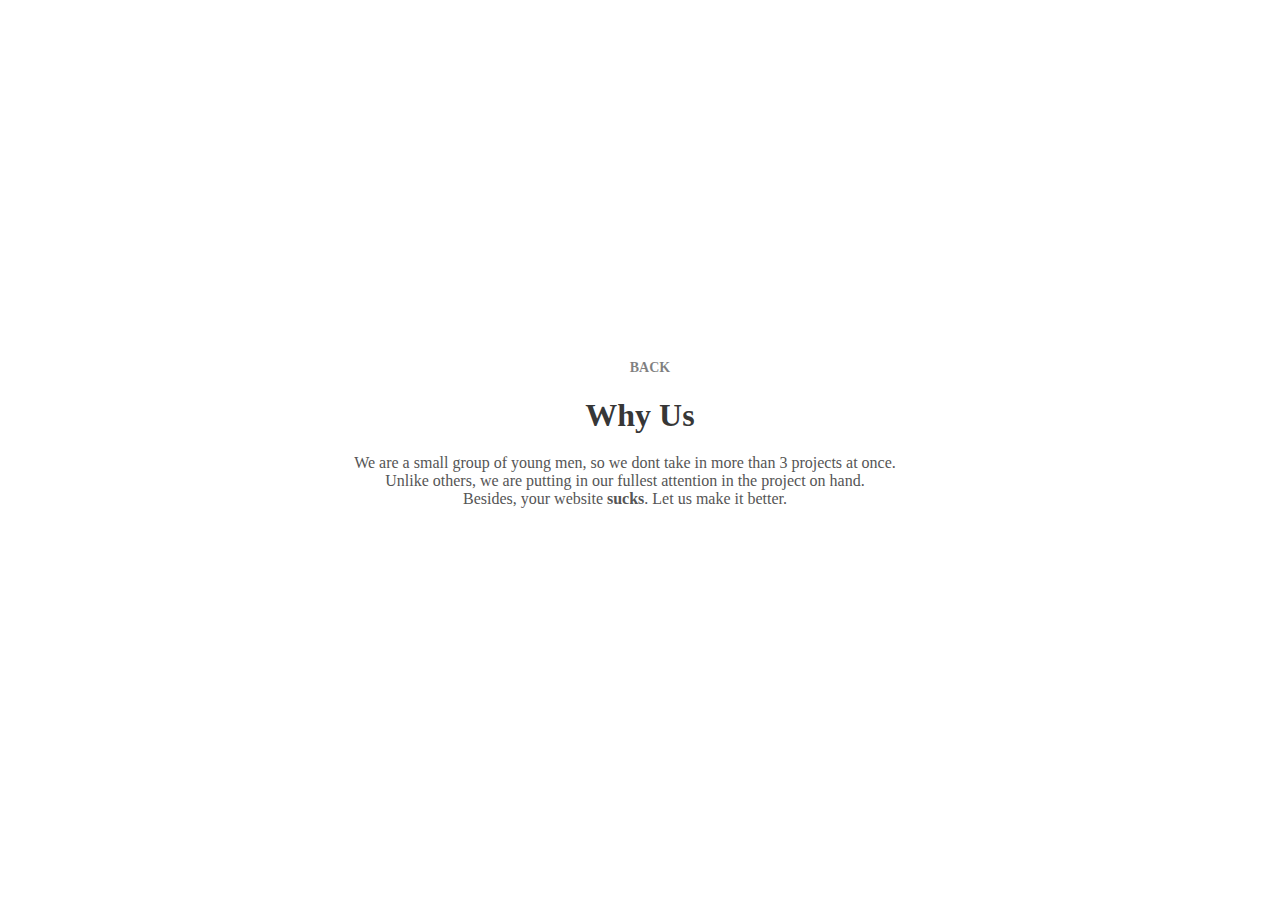
==== whyUs.html @ 7f8d686f "Edited some text" ====
<!DOCTYPE html>
<html >
  <head>
    <meta charset="UTF-8">
    <title>Greatkia - Why Us</title>
    
    
    <link rel="stylesheet" href="css/normalize.css">

    
        <link rel="stylesheet" href="css/style.css">

    
    
    
  </head>

  <body>

    
<body>
  <header>
      
    <nav>
        <a href="..\index.html">back </a>
    </nav>
      
    <h1>Why Us</h1>
    <p>We are a small group of young men, so we dont take in more than 3 projects at once. <br>
    Unlike others, we are putting in our fullest attention in the project on hand. <br>
    Besides, your website <strong>sucks</strong>. Let us make it better.</p>
  </header>

</body>
    <script src='http://cdnjs.cloudflare.com/ajax/libs/jquery/2.1.3/jquery.min.js'></script>

  </body>
</html>
---- css/style.css ----
header {
  height: 100vh;
<<<<<<< HEAD
  background-image: url("..\bg.jpeg");
=======
  background-image: url("../bg.jpeg");
>>>>>>> master
  background-size: cover;
  background-position: center;
/*  margin-bottom: 50px;*/
  display: -webkit-box;
  display: -webkit-flex;
  display: -ms-flexbox;
  display: flex;
  -webkit-box-orient: vertical;
  -webkit-box-direction: normal;
  -webkit-flex-direction: column;
      -ms-flex-direction: column;
          flex-direction: column;
  -webkit-box-pack: center;
  -webkit-justify-content: center;
      -ms-flex-pack: center;

          justify-content: center;
  -webkit-box-align: center;
  -webkit-align-items: center;
      -ms-flex-align: center;
          align-items: center;
  text-align: center;

}

h1 {
    color: rgba(0,0,0,0.8);
    font-size: 2em;
    margin-bottom: 0;
}

h3 {
    margin-top: 0;
    font-size: 1.3em;
}

a {
    text-decoration: none;
    color: rgba(0,0,0,0.5);
}

a:hover {
    color: rgba(0,0,0,1);
}

.mySlides {
    display:none;
}

nav a {
    display: inline-block;
    margin-left: 20px;
    color: rgba(0,0,0,0.5);
    font-size: 14px;
    font-weight: 700;
    text-transform: uppercase;
}

p {
 
  margin: 20px 50px 50px 20px;
  color: #555;
}
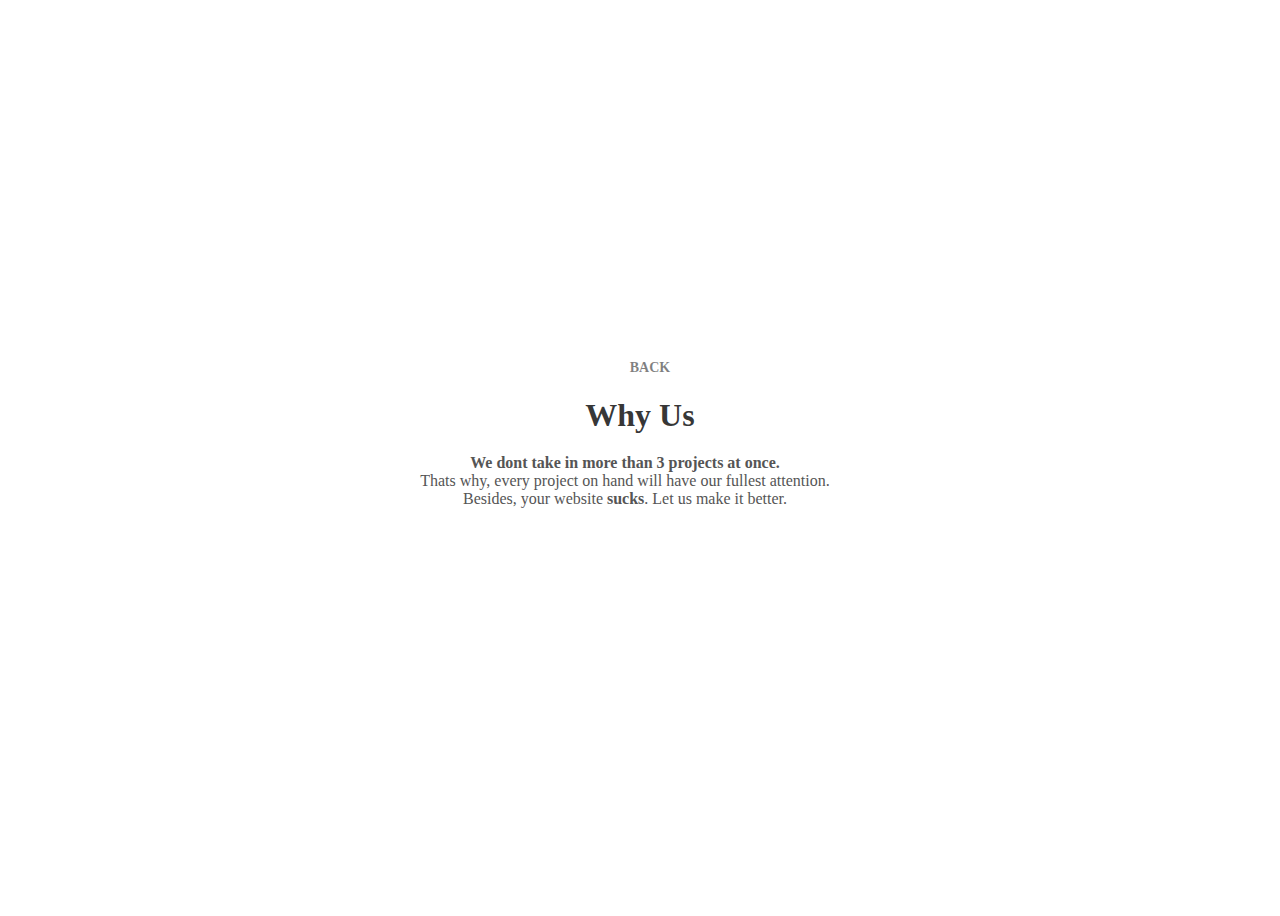
==== commit b74bc549: "Edit some <p> texts" ====
--- a/whyUs.html
+++ b/whyUs.html
@@ -3,31 +3,32 @@
   <head>
     <meta charset="UTF-8">
     <title>Greatkia - Why Us</title>
-    
-    
+
+
     <link rel="stylesheet" href="css/normalize.css">
 
-    
+
         <link rel="stylesheet" href="css/style.css">
 
-    
-    
-    
+
+
+
   </head>
 
   <body>
 
-    
+
 <body>
   <header>
+
+    <nav>
       
-    <nav>
-        <a href="..\index.html">back </a>
+        <a href="../index.html">back </a>
     </nav>
-      
+
     <h1>Why Us</h1>
-    <p>We are a small group of young men, so we dont take in more than 3 projects at once. <br>
-    Unlike others, we are putting in our fullest attention in the project on hand. <br>
+    <p><strong>We dont take in more than 3 projects at once.</strong><br>
+    Thats why, every project on hand will have our fullest attention.<br>
     Besides, your website <strong>sucks</strong>. Let us make it better.</p>
   </header>
 
--- a/css/style.css
+++ b/css/style.css
@@ -1,10 +1,6 @@
 header {
   height: 100vh;
-<<<<<<< HEAD
-  background-image: url("..\bg.jpeg");
-=======
-  background-image: url("../bg.jpeg");
->>>>>>> master
+  /*background-image: url("../bg.jpeg");*/
   background-size: cover;
   background-position: center;
 /*  margin-bottom: 50px;*/
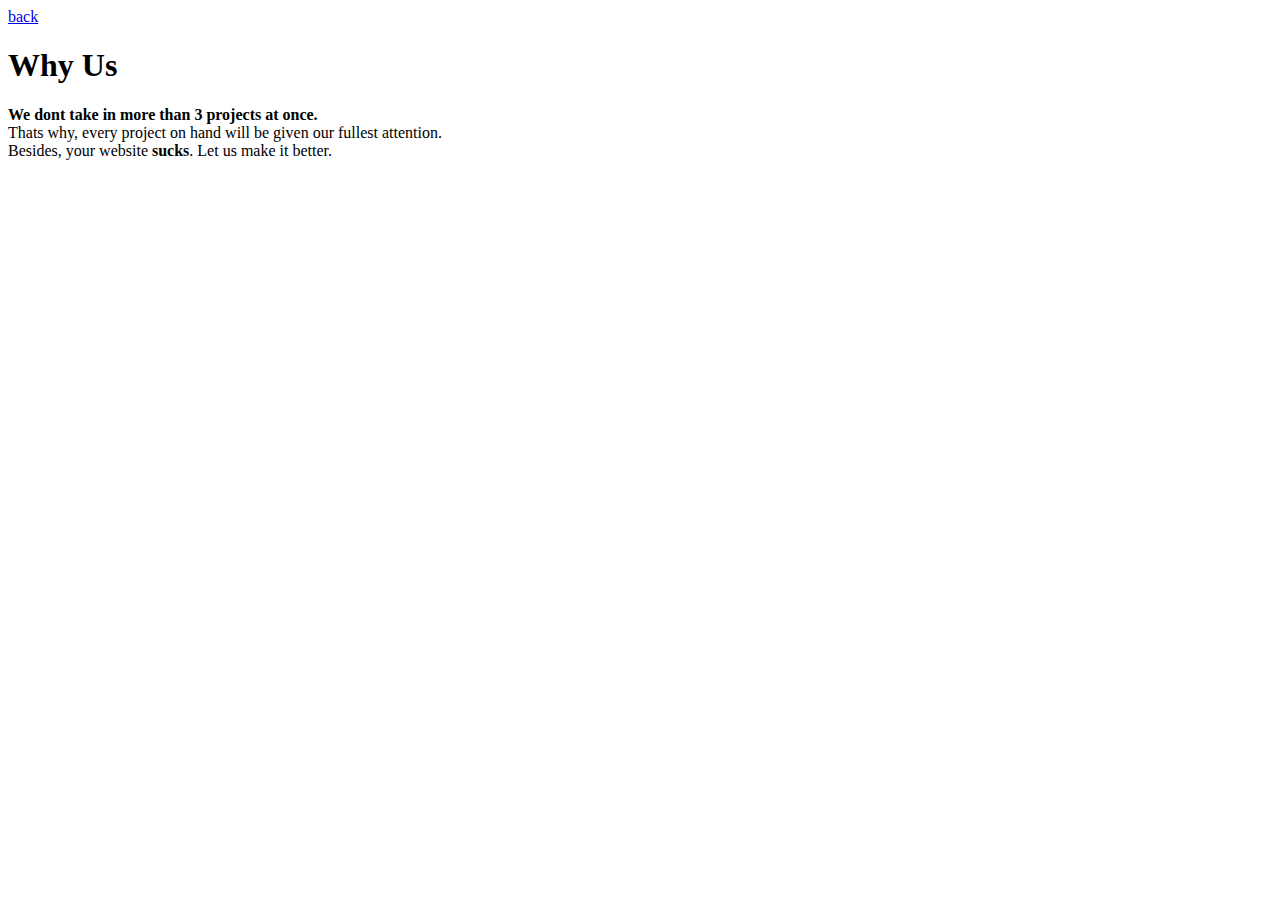
==== commit 056cf3a0: "Update whyUs.html" ====
--- a/whyUs.html
+++ b/whyUs.html
@@ -3,32 +3,31 @@
   <head>
     <meta charset="UTF-8">
     <title>Greatkia - Why Us</title>
-
-
+    
+    
     <link rel="stylesheet" href="css/normalize.css">
 
+    
+        <link rel="stylesheet" href="css/childstyle.css">
 
-        <link rel="stylesheet" href="css/style.css">
-
-
-
-
+    <link rel="shortcut icon" href="Logomakr_2u6NC6.png" type="image/png">
+    
+    
   </head>
 
   <body>
 
-
+    
 <body>
   <header>
-
+      
     <nav>
+        <a href="..\index.html">back </a>
+    </nav>
       
-        <a href="../index.html">back </a>
-    </nav>
-
     <h1>Why Us</h1>
-    <p><strong>We dont take in more than 3 projects at once.</strong><br>
-    Thats why, every project on hand will have our fullest attention.<br>
+   <p><strong>We dont take in more than 3 projects at once.</strong><br>
+    Thats why, every project on hand will be given our fullest attention.<br>
     Besides, your website <strong>sucks</strong>. Let us make it better.</p>
   </header>
 
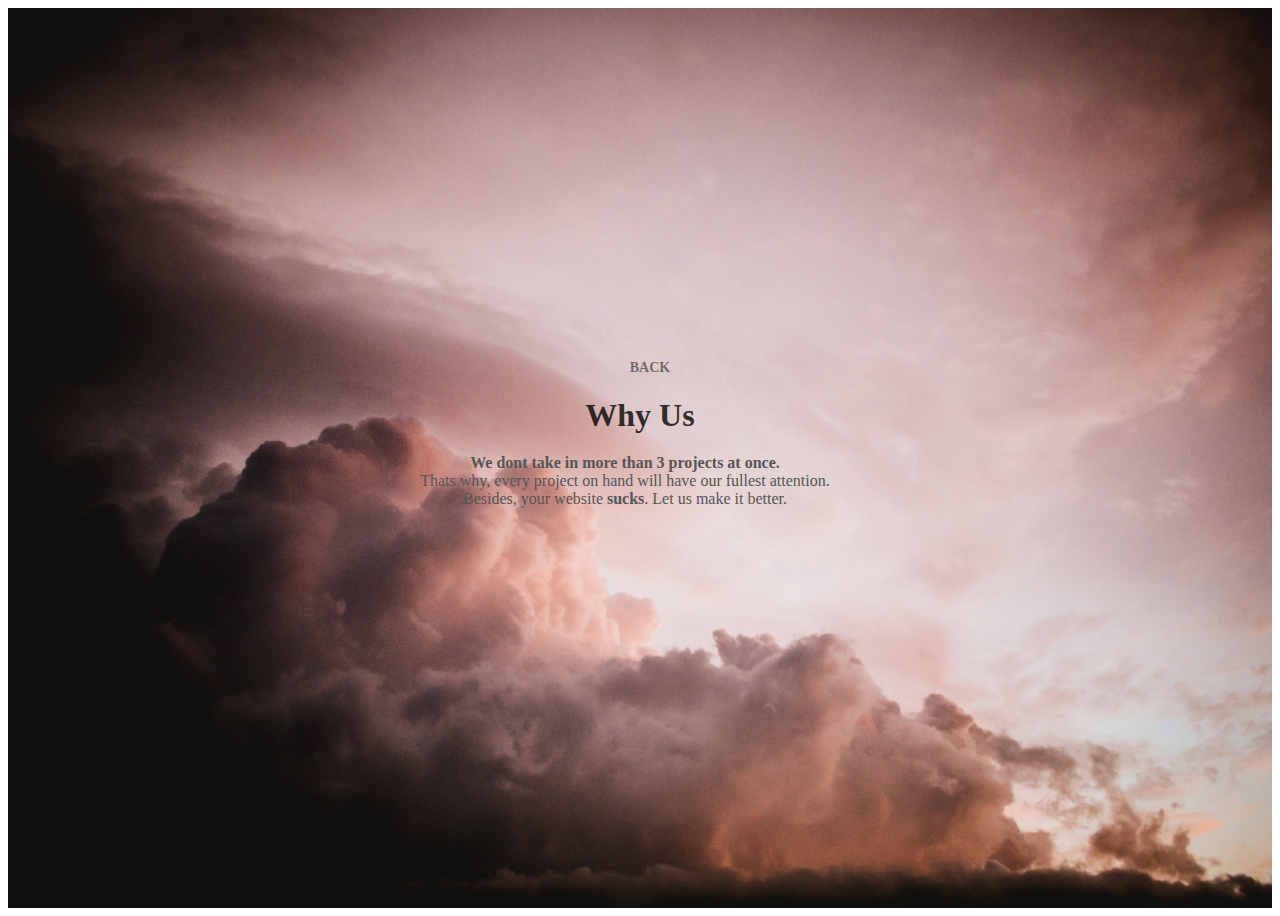
==== commit e5cf9329: "Update whyUs.html" ====
--- a/whyUs.html
+++ b/whyUs.html
@@ -3,31 +3,32 @@
   <head>
     <meta charset="UTF-8">
     <title>Greatkia - Why Us</title>
-    
-    
+
+
     <link rel="stylesheet" href="css/normalize.css">
 
-    
-        <link rel="stylesheet" href="css/childstyle.css">
 
-    <link rel="shortcut icon" href="Logomakr_2u6NC6.png" type="image/png">
-    
-    
+        <link rel="stylesheet" href="css/style.css">
+
+
+
+
   </head>
 
   <body>
 
-    
+
 <body>
   <header>
+
+    <nav>
       
-    <nav>
-        <a href="..\index.html">back </a>
+        <a href="/">back </a>
     </nav>
-      
+
     <h1>Why Us</h1>
-   <p><strong>We dont take in more than 3 projects at once.</strong><br>
-    Thats why, every project on hand will be given our fullest attention.<br>
+    <p><strong>We dont take in more than 3 projects at once.</strong><br>
+    Thats why, every project on hand will have our fullest attention.<br>
     Besides, your website <strong>sucks</strong>. Let us make it better.</p>
   </header>
 
--- a/css/style.css
+++ b/css/style.css
@@ -0,0 +1,66 @@
+header {
+  height: 100vh;
+  background-image: url("../bg.jpg");
+  background-size: cover;
+  background-position: center;
+/*  margin-bottom: 50px;*/
+  display: -webkit-box;
+  display: -webkit-flex;
+  display: -ms-flexbox;
+  display: flex;
+  -webkit-box-orient: vertical;
+  -webkit-box-direction: normal;
+  -webkit-flex-direction: column;
+      -ms-flex-direction: column;
+          flex-direction: column;
+  -webkit-box-pack: center;
+  -webkit-justify-content: center;
+      -ms-flex-pack: center;
+
+          justify-content: center;
+  -webkit-box-align: center;
+  -webkit-align-items: center;
+      -ms-flex-align: center;
+          align-items: center;
+  text-align: center;
+
+}
+
+h1 {
+    color: rgba(0,0,0,0.8);
+    font-size: 2em;
+    margin-bottom: 0;
+}
+
+h3 {
+    margin-top: 0;
+    font-size: 1.3em;
+}
+
+a {
+    text-decoration: none;
+    color: rgba(0,0,0,0.5);
+}
+
+a:hover {
+    color: rgba(0,0,0,1);
+}
+
+.mySlides {
+    display:none;
+}
+
+nav a {
+    display: inline-block;
+    margin-left: 20px;
+    color: rgba(0,0,0,0.5);
+    font-size: 14px;
+    font-weight: 700;
+    text-transform: uppercase;
+}
+
+p {
+ 
+  margin: 20px 50px 50px 20px;
+  color: #555;
+}
